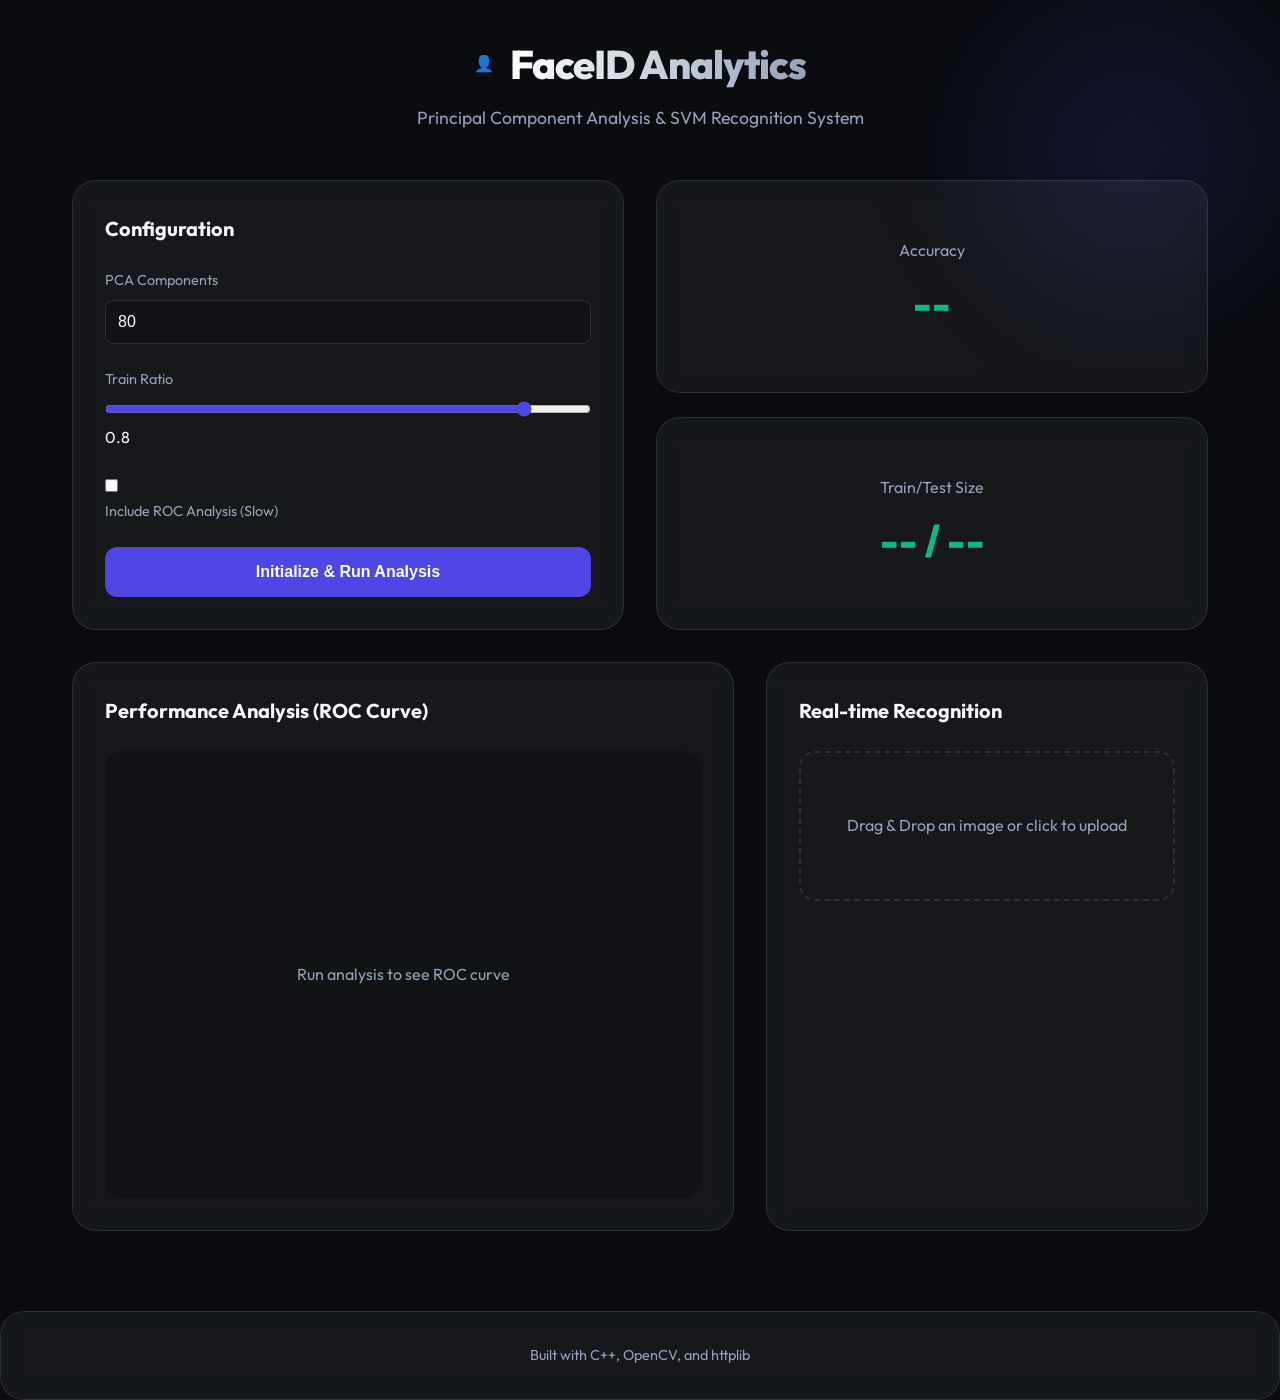
==== web/index.html @ dfa40ddc "Optimize PCA performance, strip heavy features, and finalize C++ web server" ====
<!DOCTYPE html>
<html lang="en">
<head>
    <meta charset="UTF-8">
    <meta name="viewport" content="width=device-width, initial-scale=1.0">
    <title>FaceID Analytics | PCA Face Recognition</title>
    <link rel="stylesheet" href="style.css">
    <link rel="preconnect" href="https://fonts.googleapis.com">
    <link rel="preconnect" href="https://fonts.gstatic.com" crossorigin>
    <link href="https://fonts.googleapis.com/css2?family=Outfit:wght@300;400;600;800&display=swap" rel="stylesheet">
</head>
<body>
    <div class="background-blur"></div>
    
    <main class="container">
        <header>
            <div class="logo">
                <span class="icon">👤</span>
                <h1>FaceID Analytics</h1>
            </div>
            <p class="subtitle">Principal Component Analysis & SVM Recognition System</p>
        </header>

        <section class="dashboard">
            <div class="control-panel glass">
                <h2>Configuration</h2>
                <div class="input-group">
                    <label for="n-components">PCA Components</label>
                    <input type="number" id="n-components" value="80" min="1" max="200">
                </div>
                <div class="input-group">
                    <label for="train-ratio">Train Ratio</label>
                    <input type="range" id="train-ratio" min="0.1" max="0.9" step="0.1" value="0.8">
                    <span id="ratio-val">0.8</span>
                </div>
                <div class="input-group checkbox">
                    <input type="checkbox" id="include-roc">
                    <label for="include-roc">Include ROC Analysis (Slow)</label>
                </div>
                <button id="run-btn" class="primary-btn">Initialize & Run Analysis</button>
            </div>

            <div class="stats-panel">
                <div class="stat-card glass">
                    <h3>Accuracy</h3>
                    <div class="stat-value" id="accuracy-val">--</div>
                </div>
                <div class="stat-card glass">
                    <h3>Train/Test Size</h3>
                    <div class="stat-value" id="split-val">-- / --</div>
                </div>
            </div>
        </section>

        <section class="results-grid">
            <div class="visualization-card glass">
                <h2>Performance Analysis (ROC Curve)</h2>
                <div id="plot-container" class="empty">
                    <p>Run analysis to see ROC curve</p>
                </div>
            </div>

            <div class="recognition-card glass">
                <h2>Real-time Recognition</h2>
                <div class="upload-zone" id="drop-zone">
                    <p>Drag & Drop an image or click to upload</p>
                    <input type="file" id="file-input" hidden accept="image/*">
                </div>
                <div id="predict-result" class="hidden">
                    <div class="result-badge">
                        <span class="label">Detected Identity:</span>
                        <span class="value" id="identity-val">Subject #--</span>
                    </div>
                </div>
            </div>
        </section>
    </main>

    <footer class="glass">
        <p>Built with C++, OpenCV, and httplib</p>
    </footer>

    <script src="script.js"></script>
</body>
</html>
---- web/style.css ----
:root {
    --bg-color: #0a0c10;
    --card-bg: rgba(255, 255, 255, 0.05);
    --primary: #4f46e5;
    --primary-hover: #6366f1;
    --text-main: #f8fafc;
    --text-muted: #94a3b8;
    --accent: #10b981;
    --border: rgba(255, 255, 255, 0.1);
}

* {
    margin: 0;
    padding: 0;
    box-sizing: border-box;
}

body {
    font-family: 'Outfit', sans-serif;
    background-color: var(--bg-color);
    color: var(--text-main);
    line-height: 1.6;
    overflow-x: hidden;
    min-height: 100vh;
}

.background-blur {
    position: fixed;
    top: -50px;
    right: -50px;
    width: 400px;
    height: 400px;
    background: radial-gradient(circle, rgba(79, 70, 229, 0.2) 0%, transparent 70%);
    filter: blur(50px);
    z-index: -1;
}

.container {
    max-width: 1200px;
    margin: 0 auto;
    padding: 2rem;
}

header {
    text-align: center;
    margin-bottom: 3rem;
}

.logo {
    display: flex;
    align-items: center;
    justify-content: center;
    gap: 1rem;
    margin-bottom: 0.5rem;
}

.logo h1 {
    font-size: 2.5rem;
    font-weight: 800;
    letter-spacing: -1px;
    background: linear-gradient(to right, #fff, #94a3b8);
    -webkit-background-clip: text;
    -webkit-text-fill-color: transparent;
}

.subtitle {
    color: var(--text-muted);
    font-size: 1.1rem;
}

.glass {
    background: var(--card-bg);
    backdrop-filter: blur(12px);
    border: 1px solid var(--border);
    border-radius: 24px;
    padding: 2rem;
    transition: transform 0.3s ease, border-color 0.3s ease;
}

.glass:hover {
    border-color: rgba(255, 255, 255, 0.2);
}

.dashboard {
    display: grid;
    grid-template-columns: 1fr 1fr;
    gap: 2rem;
    margin-bottom: 2rem;
}

.control-panel h2 {
    margin-bottom: 1.5rem;
    font-size: 1.25rem;
}

.input-group {
    margin-bottom: 1.5rem;
}

.input-group label {
    display: block;
    margin-bottom: 0.5rem;
    color: var(--text-muted);
    font-size: 0.9rem;
}

.input-group input[type="number"] {
    width: 100%;
    background: rgba(0, 0, 0, 0.2);
    border: 1px solid var(--border);
    border-radius: 8px;
    padding: 0.75rem;
    color: #fff;
    font-size: 1rem;
}

.input-group input[type="range"] {
    width: 100%;
    accent-color: var(--primary);
}
121: 
.input-group.checkbox {
    display: flex;
    align-items: center;
    gap: 0.75rem;
}
122: 
.input-group.checkbox input {
    width: 1.25rem;
    height: 1.25rem;
    cursor: pointer;
}
123: 
.input-group.checkbox label {
    margin-bottom: 0;
    cursor: pointer;
}

.primary-btn {
    width: 100%;
    background: var(--primary);
    color: #fff;
    border: none;
    border-radius: 12px;
    padding: 1rem;
    font-size: 1rem;
    font-weight: 600;
    cursor: pointer;
    transition: background 0.3s ease, transform 0.2s ease;
}

.primary-btn:hover {
    background: var(--primary-hover);
    transform: translateY(-2px);
}

.primary-btn:active {
    transform: translateY(0);
}

.stats-panel {
    display: grid;
    grid-template-rows: 1fr 1fr;
    gap: 1.5rem;
}

.stat-card {
    display: flex;
    flex-direction: column;
    justify-content: center;
    align-items: center;
    text-align: center;
}

.stat-card h3 {
    color: var(--text-muted);
    font-size: 1rem;
    font-weight: 400;
    margin-bottom: 0.5rem;
}

.stat-value {
    font-size: 2.5rem;
    font-weight: 800;
    color: var(--accent);
}

.results-grid {
    display: grid;
    grid-template-columns: 1.5fr 1fr;
    gap: 2rem;
}

.visualization-card h2, .recognition-card h2 {
    font-size: 1.25rem;
    margin-bottom: 1.5rem;
}

#plot-container {
    width: 100%;
    aspect-ratio: 4/3;
    background: rgba(0, 0, 0, 0.2);
    border-radius: 16px;
    display: flex;
    align-items: center;
    justify-content: center;
    overflow: hidden;
}

#plot-container img {
    width: 100%;
    height: 100%;
    object-fit: contain;
}

#plot-container.empty p {
    color: var(--text-muted);
}

.upload-zone {
    width: 100%;
    height: 150px;
    border: 2px dashed var(--border);
    border-radius: 16px;
    display: flex;
    align-items: center;
    justify-content: center;
    cursor: pointer;
    transition: background 0.3s ease, border-color 0.3s ease;
    margin-bottom: 1.5rem;
}

.upload-zone:hover {
    background: rgba(79, 70, 229, 0.05);
    border-color: var(--primary);
}

.upload-zone p {
    color: var(--text-muted);
}

#predict-result {
    animation: fadeIn 0.5s ease;
}

.result-badge {
    background: rgba(16, 185, 129, 0.1);
    border: 1px solid var(--accent);
    padding: 1rem;
    border-radius: 12px;
    display: flex;
    justify-content: space-between;
    align-items: center;
}

.result-badge .label {
    color: var(--text-muted);
}

.result-badge .value {
    color: var(--accent);
    font-weight: 800;
    font-size: 1.25rem;
}

.hidden {
    display: none;
}

@keyframes fadeIn {
    from { opacity: 0; transform: translateY(10px); }
    to { opacity: 1; transform: translateY(0); }
}

footer {
    margin-top: 3rem;
    text-align: center;
    padding: 1rem;
    font-size: 0.9rem;
    color: var(--text-muted);
}

@media (max-width: 768px) {
    .dashboard, .results-grid {
        grid-template-columns: 1fr;
    }
}
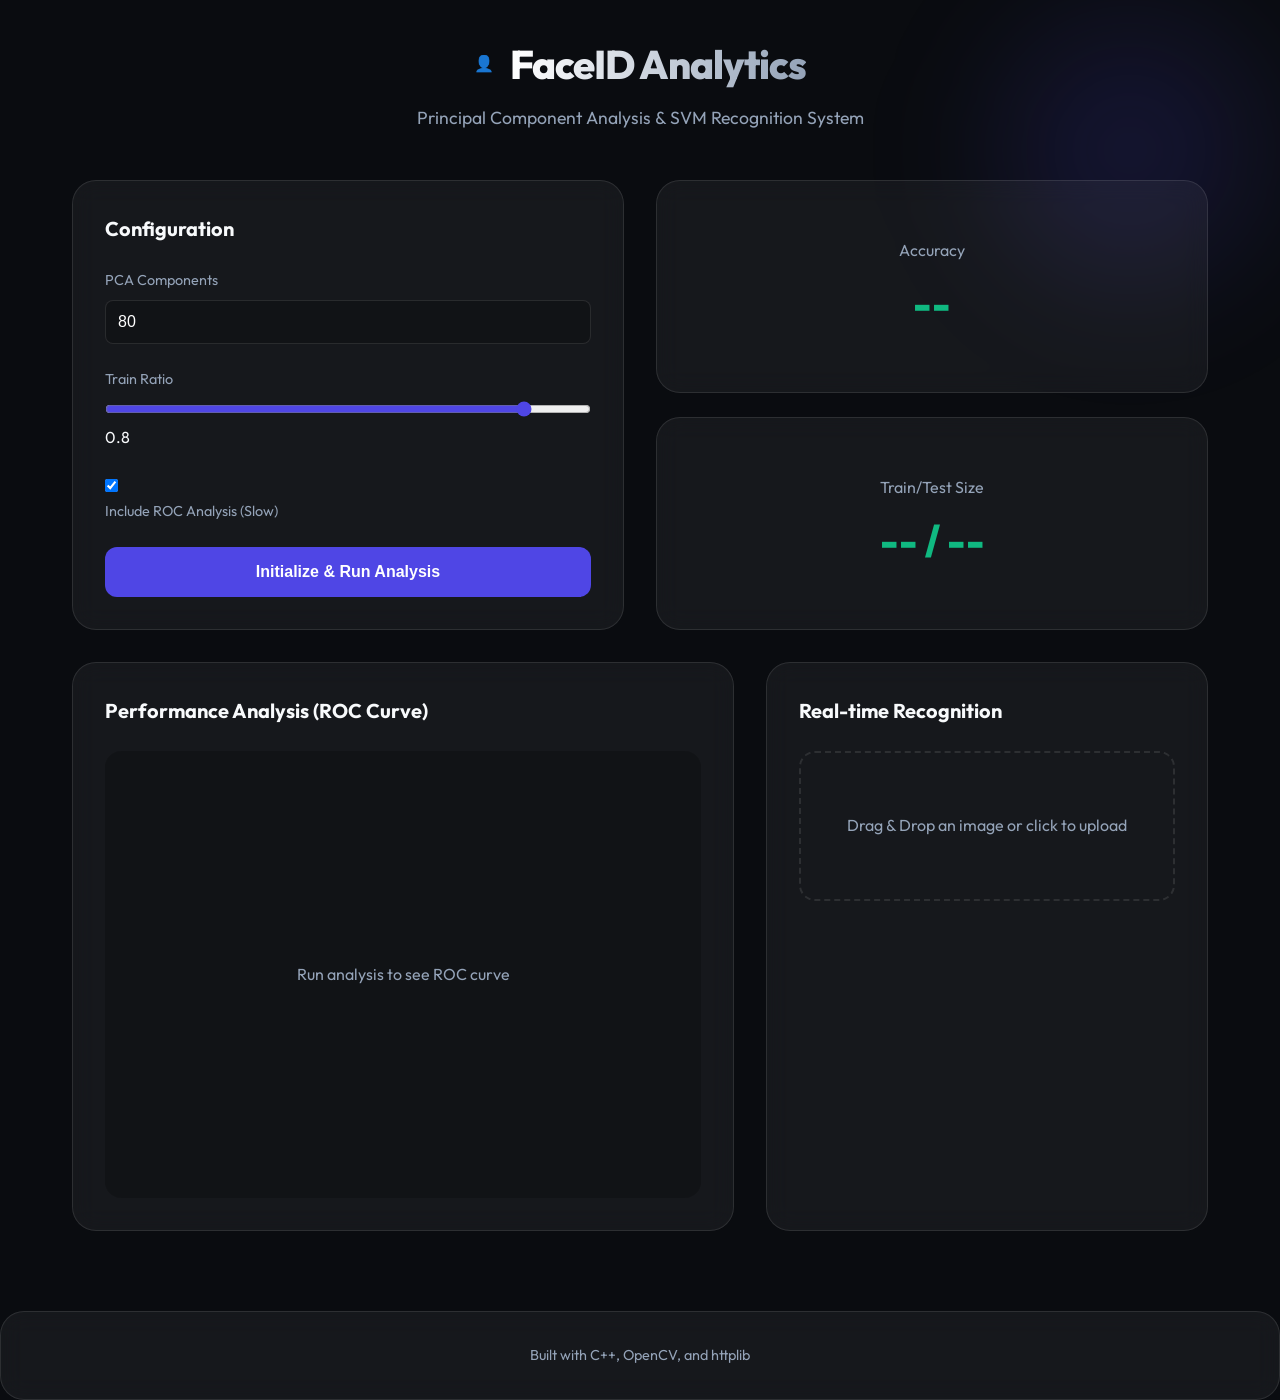
==== commit f051678c: "Restore ROC analysis and Face Detection as default features" ====
--- a/web/index.html
+++ b/web/index.html
@@ -34,7 +34,7 @@
                     <span id="ratio-val">0.8</span>
                 </div>
                 <div class="input-group checkbox">
-                    <input type="checkbox" id="include-roc">
+                    <input type="checkbox" id="include-roc" checked>
                     <label for="include-roc">Include ROC Analysis (Slow)</label>
                 </div>
                 <button id="run-btn" class="primary-btn">Initialize & Run Analysis</button>
